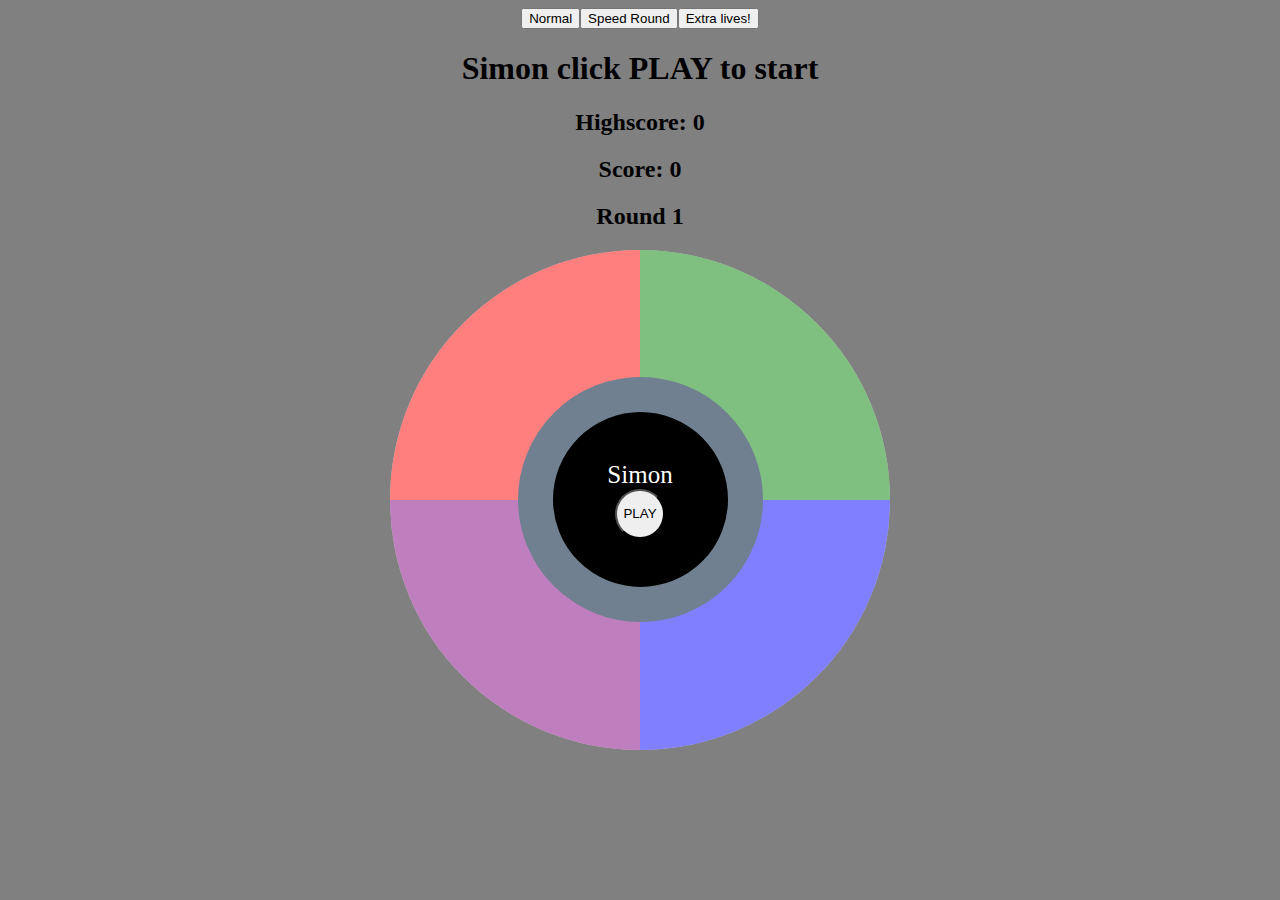
==== index.html @ 4a4441ea "complete" ====
<!DOCTYPE html>
<html lang="en">
	<head>
		<meta charset="UTF-8" />
		<meta http-equiv="X-UA-Compatible" content="IE=edge" />
		<meta name="viewport" content="width=device-width, initial-scale=1.0" />
		<link rel="stylesheet" href="style.css" />
		<title>SIMON!</title>
	</head>
	<body>
		<div class="modes">
			<button class="normal">Normal</button>
			<button class="speed">Speed Round</button>
			<button class="lives">Extra lives!</button>
		</div>
		<h1>Simon click PLAY to start</h1>
		<div class="scoreDiv">
			<h2 class="highscore">Highscore: 0</h2>
			<h2 class="score">Score: 0</h2>
		</div>
		<h2 class="round">Round 1</h2>
		<h2 class="liveBoard"></h2>
		<div class="board">
			<div class="middle">Simon<button class="start">PLAY</button></div>
			<div class="inner-circle">
				<div class="quadrent one"></div>
				<div class="quadrent two"></div>
				<div class="quadrent three"></div>
				<div class="quadrent four"></div>
			</div>
		</div>
		<script src="app.js"></script>
	</body>
</html>
---- style.css ----
/* * {
	box-sizing: border-box;
} */

body {
	background-color: grey;
}
.board {
	width: 500px;
	height: 500px;
	background-color: white;
	margin: 0 auto;
	border-radius: 50%;
	position: relative;
	display: flex;
	justify-content: center;
	align-items: center;
}
.middle {
	display: flex;
	z-index: 10;
	text-align: center;
	position: absolute;
	background-color: black;
	border-radius: 50%;
	height: 175px;
	width: 175px;
	border: 35px solid slategray;
	color: white;
	align-items: center;
	justify-content: center;
	font-family: 'Comic Sans MS', 'Comic Sans', cursive;
	font-size: 25px;
	flex-direction: column;
}
.inner-circle {
	background-color: whitesmoke;
	color: white;
	text-align: center;
	border-radius: 50%;
	height: 150px;
	width: 150px;
	display: flex;
	flex-direction: column;
	align-items: center;
	justify-content: center;
}
.quadrent {
	width: 250px;
	height: 250px;
	background-color: blue;
	display: inline-block;
	position: absolute;
}

.one {
	border-top-left-radius: 100%;
	border-bottom-right-radius: 40%;
	bottom: 250px;
	right: 250px;
	background-color: red;
	opacity: 50%;
}

.two {
	bottom: 250px;
	left: 250px;
	background-color: green;
	border-top-right-radius: 100%;
	border-bottom-left-radius: 40%;
	opacity: 50%;
}

.four {
	right: 250px;
	background-color: purple;
	top: 250px;
	border-bottom-left-radius: 100%;
	border-top-right-radius: 40%;
	opacity: 50%;
}

.three {
	background-color: blue;
	border-bottom-right-radius: 100%;
	top: 250px;
	left: 250px;
	border-top-left-radius: 40%;
	opacity: 50%;
}
.button {
}
h1 {
	text-align: center;
}
h2 {
	text-align: center;
}
.modes {
	display: flex;
	justify-content: center;
}
.lives {
	text-align: center;
}
.start {
	border-radius: 50%;
	height: 50px;
}

.scoreDiv {
}
.score {
	text-align: center;
}
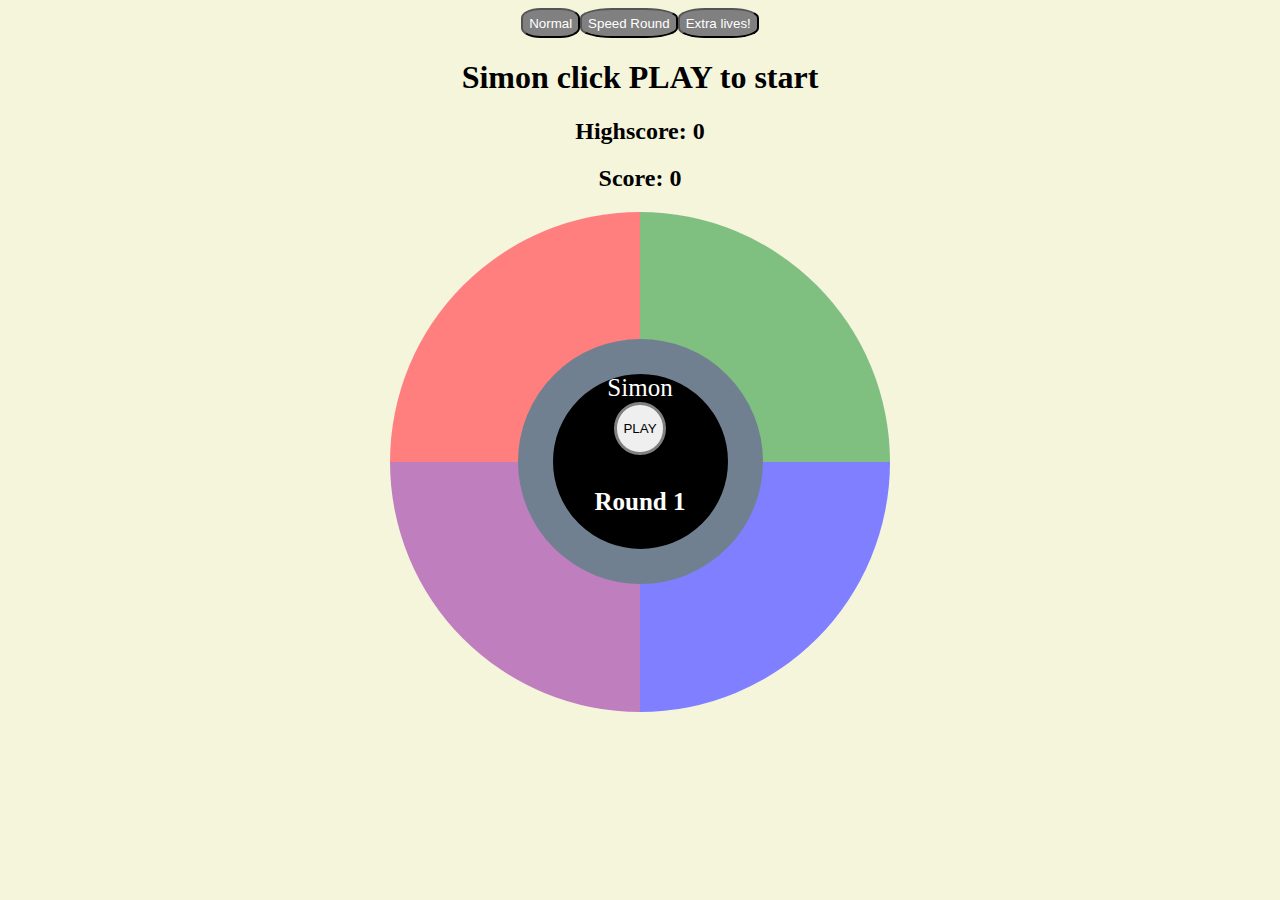
==== commit f710e3ae: "final commit" ====
--- a/index.html
+++ b/index.html
@@ -18,10 +18,9 @@
 			<h2 class="highscore">Highscore: 0</h2>
 			<h2 class="score">Score: 0</h2>
 		</div>
-		<h2 class="round">Round 1</h2>
 		<h2 class="liveBoard"></h2>
 		<div class="board">
-			<div class="middle">Simon<button class="start">PLAY</button></div>
+			<div class="middle">Simon<button class="start">PLAY</button><h4 class="round">Round 1</h4></div>
 			<div class="inner-circle">
 				<div class="quadrent one"></div>
 				<div class="quadrent two"></div>
--- a/style.css
+++ b/style.css
@@ -3,7 +3,7 @@
 } */
 
 body {
-	background-color: grey;
+	background-color: beige;
 }
 .board {
 	width: 500px;
@@ -88,7 +88,15 @@
 	border-top-left-radius: 40%;
 	opacity: 50%;
 }
-.button {
+.modes{
+	display: flex;
+}
+.modes button{
+	justify-content: space-between;
+	background-color: gray;
+	color: white;
+	height: 30px;
+	border-radius: 33%;
 }
 h1 {
 	text-align: center;
@@ -105,7 +113,8 @@
 }
 .start {
 	border-radius: 50%;
-	height: 50px;
+	height: 1000px;
+	border: 3px solid grey;
 }
 
 .scoreDiv {
